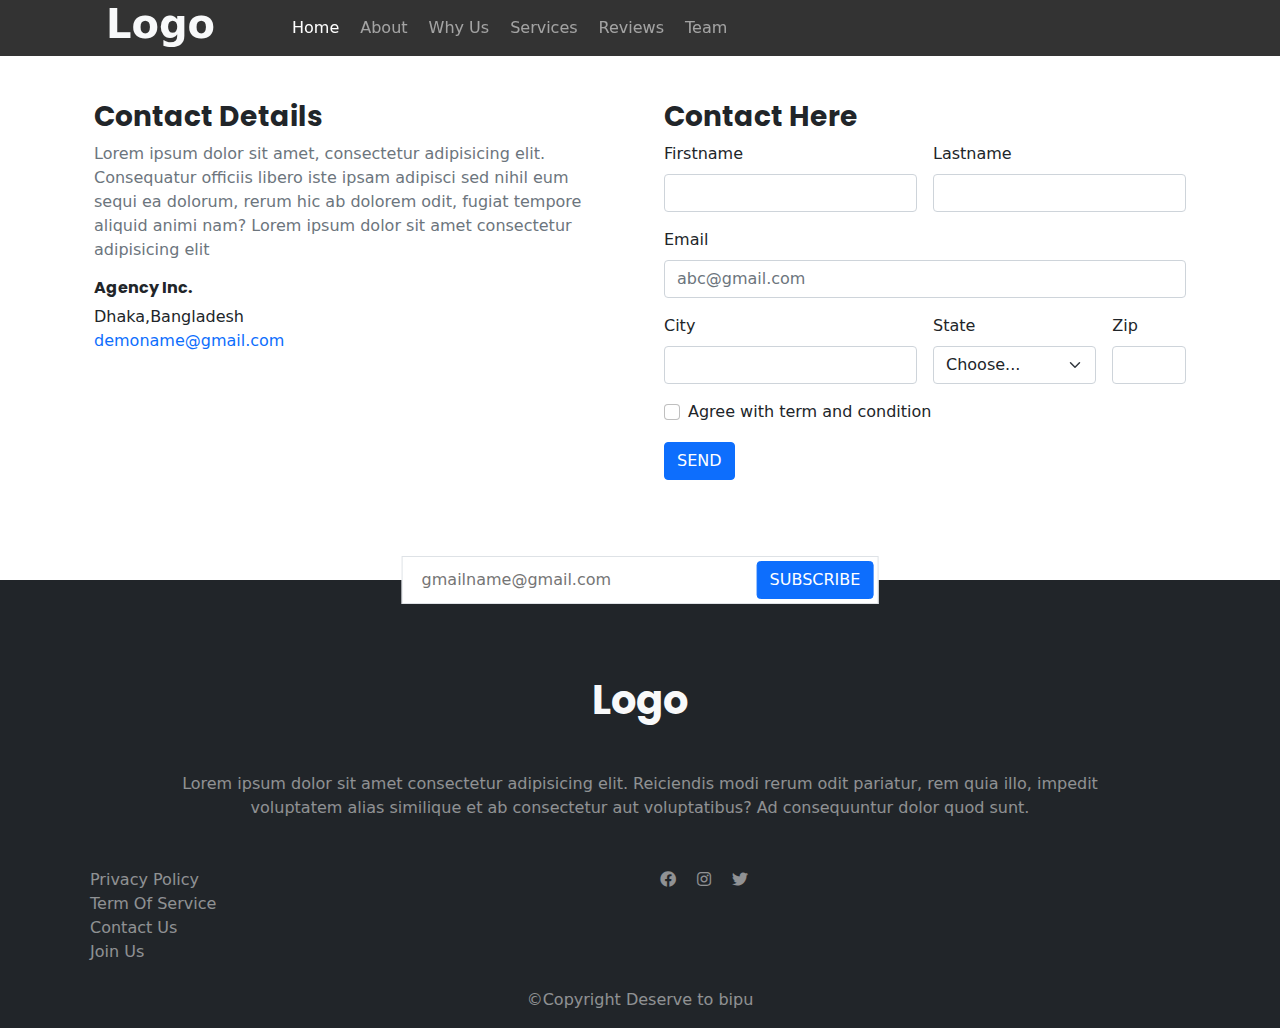
==== contact.html @ a5130b7e "a" ====
<!DOCTYPE html>
<html lang="en">
<head>
    <meta charset="UTF-8">
    <meta http-equiv="X-UA-Compatible" content="IE=edge">
    <meta name="viewport" content="width=device-width, initial-scale=1.0">
    <title>Contact</title>
    <link href="https://use.fontawesome.com/releases/v5.0.6/css/all.css" rel="stylesheet">
    <link rel="stylesheet" href="bootstrap-5.1.3-dist/css/bootstrap.css">
    <script src="bootstrap-5.1.3-dist/js/bootstrap.min.js"></script>
    <link rel="stylesheet" href="assest/css/main.css">
</head>
<body>

    <header class="position-fixed w-100">
        <div class="container">
            <div class="row">
              <div class="col-12">
               <nav class="navbar navbar-expand-lg navbar-dark py-1 py-lg-0">
                 <div class="container">
                       <div class="row w-100 align-items-center">
                         <!-- MENU BAR -->
                         <div class="humburger col-2 d-lg-none">
                           <button class="navbar-toggler" type="button" data-bs-toggle="collapse" data-bs-target="#navbarNav" aria-controls="navbarNav" aria-expanded="false" aria-label="Toggle navigation">
                             <span class="navbar-toggler-icon"></span>
                           </button>
                         </div>
             
                         <!-- LOGO -->
                         <a href="index.html" class="logo col-8 col-lg-2 fw-bold h1 text-center text-lg-start text-light text-decoration-none">Logo</a>
             
                         <!-- LOGIN BUTTON -->
                         <div class="col-2 order-lg-3 text-end">
                           <!-- <button class="btn btn-primary">Contact</button> -->
                         </div>
             
                         <!-- NAV ITEMS -->
                         <div class="nav-items col-lg-8 order-lg-2">
                           <div class="collapse navbar-collapse" id="navbarNav">
                             <ul class="navbar-nav py-3 py-lg-0">
                               <li class="nav-item">
                                 <a class="nav-link active" aria-current="page" href="#">Home</a>
                               </li>
                               <li class="nav-item">
                                 <a class="nav-link" href="index.html#about">About</a>
                               </li>
                               <li class="nav-item">
                                 <a class="nav-link" href="index.html#why-us">Why Us</a>
                               </li>
                               <li class="nav-item">
                                 <a class="nav-link" href="index.html#services">Services</a>
                               </li>
                               <li class="nav-item">
                                 <a class="nav-link" href="index.html#reviews">Reviews</a>
                               </li>
                               <li class="nav-item">
                                 <a class="nav-link" href="index.html#team">Team</a>
                               </li>
                             </ul>
                           </div>
                         </div>
                       </div>
                 </div>
               </nav>           
              </div>
            </div>
        </div>
    </header>

    <section id="contact" class="section-padding">
        <div class="container">
            <div class="row">
                <div class="contact-details col-12 col-md-6 px-4">
                    <h3 class="h3 fw-700"> Contact Details</h3>
                    <p class="text-secondary">Lorem ipsum dolor sit amet, consectetur adipisicing elit. Consequatur officiis libero iste ipsam adipisci sed nihil eum sequi ea dolorum, rerum hic ab dolorem odit, fugiat tempore aliquid animi nam? Lorem ipsum dolor sit amet consectetur adipisicing elit</p>
                    <h6 class="h6 fw-700">Agency Inc.</h6>
                    <p class="m-0">Dhaka,Bangladesh</p>
                    <p class="contact-email text-primary">demoname@gmail.com</p>
                </div>
                <div class="col-12 col-md-6 px-4">
                    <h3 class="h3 fw-700">Contact Here</h3>
                    <form class="row g-3">
                        <div class="col-md-6">
                          <label for="" class="form-label">Firstname</label>
                          <input type="text" class="form-control" id="">
                        </div>
                        <div class="col-md-6">
                          <label for="" class="form-label">Lastname</label>
                          <input type="text" class="form-control" id="">
                        </div>
                        <div class="col-12">
                          <label for="" class="form-label">Email</label>
                          <input type="email" class="form-control" id="" placeholder="abc@gmail.com">
                        </div>
                        <div class="col-md-6">
                          <label for="inputCity" class="form-label">City</label>
                          <input type="text" class="form-control" id="inputCity">
                        </div>
                        <div class="col-md-4">
                          <label for="inputState" class="form-label">State</label>
                          <select id="inputState" class="form-select">
                            <option selected>Choose...</option>
                            <option>...</option>
                          </select>
                        </div>
                        <div class="col-md-2">
                          <label for="inputZip" class="form-label">Zip</label>
                          <input type="text" class="form-control" id="inputZip">
                        </div>
                        <div class="col-12">
                          <div class="form-check">
                            <input class="form-check-input" type="checkbox" id="gridCheck">
                            <label class="form-check-label" for="gridCheck">
                              Agree with term and condition
                            </label>
                          </div>
                        </div>
                        <div class="col-12">
                          <button type="submit" class="btn btn-primary">Send</button>
                        </div>
                      </form>
                </div>
            </div>
        </div>
    </section>

    <footer class=" section-padding">
        <div class="wrapper bg-dark position-relative">
            <div class="container pt-5">
                <div class="row pt-5">
                  <div class="col-12 text-center">
                    <h3 class="fw-700 text-light display-6 mb-5">Logo</h3>
                    <p class="text-white-50 footer-details mb-5">Lorem ipsum dolor sit amet consectetur adipisicing elit. Reiciendis modi rerum odit pariatur, rem quia illo, impedit voluptatem alias similique et ab consectetur aut voluptatibus? Ad consequuntur dolor quod sunt.</p>
                  </div>
                  <div class="col-12">
                    <div class="row">
                      <div class="col-6 d-flex flex-column flex-wrap footer-links">
                        <a href="#" class="text-white-50 fw-500 text-decoration-none px-2">Privacy Policy</a>
                        <a href="#" class="text-white-50 fw-500 text-decoration-none px-2">Term Of Service</a>
                        <a href="#" class="text-white-50 fw-500 text-decoration-none px-2">Contact Us</a>
                        <a href="#" class="text-white-50 fw-500 text-decoration-none px-2">Join Us</a>
                      </div>
                      <div class="col-6 footer-social-links">
                       <a href="#" class="text-white-50 mx-2"><i class="fab fa-facebook"></i></a>
                       <a href="#" class="text-white-50 mx-2"><i class="fab fa-instagram"></i></a>
                       <a href="#" class="text-white-50 mx-2"><i class="fab fa-twitter"></i></a>
                      </div>
                      <div class="col-12 text-center mt-4">
                        <p class="text-white-50">&copy;Copyright Deserve to bipu</p>
                      </div>
                    </div>
                  </div>
                  <div class="subscribe-form border p-1">
                    <form action="subscribe" class="d-flex align-items-center">
                      <input type="text" placeholder="gmailname@gmail.com">
                      <button type="submit" class="btn btn-primary">Subscribe</button>
                    </form>
                  </div>
                </div>
              </div>
        </div>       
    </footer>
</body>
</html>
---- assest/css/main.css ----
@import url('https://fonts.googleapis.com/css2?family=Poppins:wght@300;500;700;900&family=Roboto:wght@300;500;700;900&display=swap');
*{
    margin: 0;
    padding: 0;
    box-sizing: border-box;
    /* font-family: 'Roboto', sans-serif; */
}
/* GLOBAL CLASSES */
h1,h2,h3,h4,h5,h6 {
    font-family: 'Poppins', sans-serif;
}
img {
    width: 100%;
    height: 100%;
    object-fit: cover;
}
.fw-500{
    font-weight: 500;
}
.fw-700{
    font-weight: 700;
}
.fw-900 {
    font-weight: 900;
}
.fs-7 {
    font-size: 0.8rem;
}
.btn {
    font-weight: 500;
    text-transform: uppercase;
}
.n-mt-5 {
    margin-top: -3rem;
}
.section-padding {
    padding-top: 100px;
}
.text-wheat {
    color: wheat !important;
}

/*  HEADER */
header {
    z-index: 1000;
    backdrop-filter: blur(25px);
    background-color: rgba(0,0,0,0.8) !important;
}
.navbar-light .navbar-nav .nav-link {
    color: wheat;
}
.navbar-light .navbar-nav .nav-link:hover {
    color: lightblue;
}
.navbar-light .navbar-nav .nav-link.active {
    color: lightblue !important;
}
.nav-item {
    margin-right: 5px;
}
.navbar-dark .navbar-toggler-icon {
    background-image: url("data:image/svg+xml,%3csvg xmlns='http://www.w3.org/2000/svg' viewBox='0 0 30 30'%3e%3cpath stroke='blue' stroke-linecap='round' stroke-miterlimit='10' stroke-width='2' d='M4 7h22M4 15h22M4 23h22'/%3e%3c/svg%3e");
}
.navbar-dark .navbar-toggler {
    border-color: rgba(0, 0, 255,0.3);
}


/* HERO BANNER */
#hero-section {
    height: 100vh;
    max-height: 1000px;
    background: lightcyan;
}

/*  ABOUT US*/
.about-image {
    height: 200px;
    padding: 10px;
}
.about-image img {
    border-radius: 10px;
    border: 1px solid lightgray;
}

/* WHY US  */
.why-us-image span {
    position: absolute;
    left: 50%;
    transform: translateX(-50%);
    bottom: 15px;
    background: black;
    color: white;
    padding: 5px 15px;
    width: 70%;
    text-align: center;
    font-size: 20px;
    font-weight: 700;
    border-radius: 5px;
}
.why-us-image:hover span{
    background:red ;
}



/* SERVICE BOX */
.service-box-image img {
    height: 80px;
    width: 80px;
    background: rgba(2,26,238,0.1);
    border-radius: 30%;
    padding: 15px;
}



/* TESTIMONIAL */
.testimonials{
    padding-bottom: 50px;
}
.author {
    height: 350px;
    padding: 0px 50px;
    display: flex;
    flex-direction: column;
    justify-content: center;
}
.carousel-control-prev-icon , 
.carousel-control-next-icon {
    background-color: blue;
    padding: 25px;
    border-radius: 5px;
    display: inline-block;
}
.carousel-control-prev ,
.carousel-control-next {
    display: none;
}
.carousel-indicators {
    margin-bottom: 0px;
    bottom: -35px;
}
.carousel-indicators [data-bs-target] {
    background-color: blue;
}
/* .author-image img {
    height: 70px;
    width: 70px;
} */



/* TEAM */
.team-image img {
    height: 150px;
    width: 150px;
    border-radius: 50%;
}

/* FOOTER */
.footer-details {
    padding: 0px 20px;
}
.footer-links a:hover ,
.footer-social-links a:hover {
    text-decoration: underline !important;
    color: white !important;
    transition: 0.3s;
}
.subscribe-form {
    position: absolute;
    left: 50%;
    transform: translate(-50% , -50%);
    background: white;
    width: auto;
    top: 0;
}
.subscribe-form input {
    outline: none;
    border: none;
    background: transparent;
    padding-left: 15px;
    width: 350px;
    /* height: 45px; */
}


/* MEDIA QUARIES */



@media (min-width: 576px) { 
    .hero-heading , .hero-pera {
        padding:0px;
    }
    .carousel-control-prev {
        display: inline-block;
        left: -100px;
 }
    .carousel-control-next {
        display: inline-block;
        right: -100px;
 }
    .testimonials {
        padding: 0px 80px;
    }

}
@media (min-width: 768px) { 
    .footer-details {
        padding: 0px 100px;
    }    
 }

@media (min-width: 992px) { 
    .hero-heading , .hero-pera {
        padding: 0px 100px;
    }    
    .testimonials {
        padding: 0px 200px;
    }  
 }
@media (min-width: 1200px) { 
    /* .author-image img {
        height: 100px;
        width: 100px;
    }   */

 }
@media (min-width: 1400px) {

}
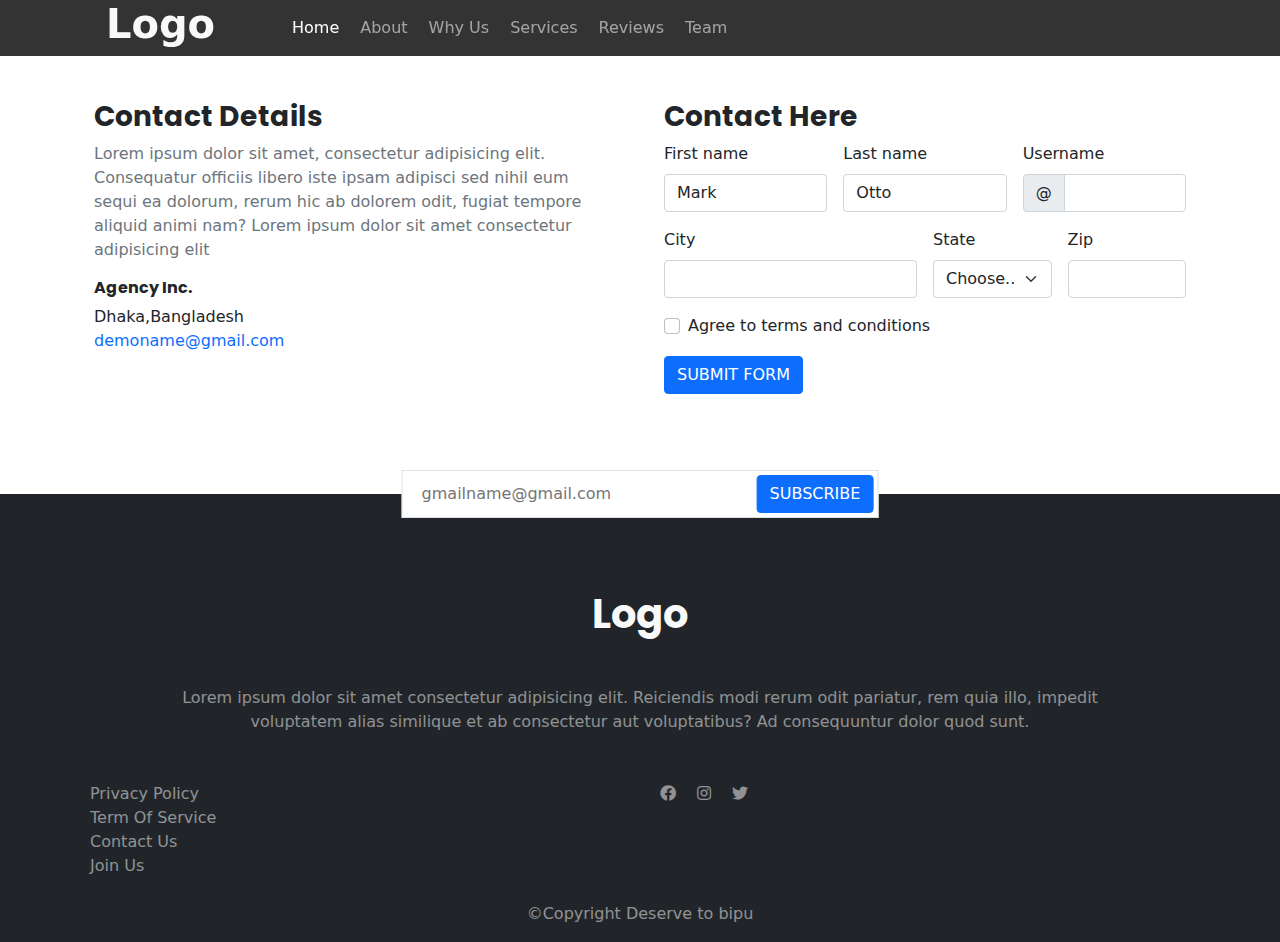
==== commit 254ff0fa: "1" ====
--- a/contact.html
+++ b/contact.html
@@ -7,7 +7,6 @@
     <title>Contact</title>
     <link href="https://use.fontawesome.com/releases/v5.0.6/css/all.css" rel="stylesheet">
     <link rel="stylesheet" href="bootstrap-5.1.3-dist/css/bootstrap.css">
-    <script src="bootstrap-5.1.3-dist/js/bootstrap.min.js"></script>
     <link rel="stylesheet" href="assest/css/main.css">
 </head>
 <body>
@@ -79,46 +78,70 @@
                 </div>
                 <div class="col-12 col-md-6 px-4">
                     <h3 class="h3 fw-700">Contact Here</h3>
-                    <form class="row g-3">
-                        <div class="col-md-6">
-                          <label for="" class="form-label">Firstname</label>
-                          <input type="text" class="form-control" id="">
+                    <form class="row g-3 needs-validation" novalidate>
+                      <div class="col-md-4">
+                        <label for="validationCustom01" class="form-label">First name</label>
+                        <input type="text" class="form-control" id="validationCustom01" value="Mark" required>
+                        <div class="valid-feedback">
+                          Looks good!
                         </div>
-                        <div class="col-md-6">
-                          <label for="" class="form-label">Lastname</label>
-                          <input type="text" class="form-control" id="">
+                      </div>
+                      <div class="col-md-4">
+                        <label for="validationCustom02" class="form-label">Last name</label>
+                        <input type="text" class="form-control" id="validationCustom02" value="Otto" required>
+                        <div class="valid-feedback">
+                          Looks good!
                         </div>
-                        <div class="col-12">
-                          <label for="" class="form-label">Email</label>
-                          <input type="email" class="form-control" id="" placeholder="abc@gmail.com">
-                        </div>
-                        <div class="col-md-6">
-                          <label for="inputCity" class="form-label">City</label>
-                          <input type="text" class="form-control" id="inputCity">
-                        </div>
-                        <div class="col-md-4">
-                          <label for="inputState" class="form-label">State</label>
-                          <select id="inputState" class="form-select">
-                            <option selected>Choose...</option>
-                            <option>...</option>
-                          </select>
-                        </div>
-                        <div class="col-md-2">
-                          <label for="inputZip" class="form-label">Zip</label>
-                          <input type="text" class="form-control" id="inputZip">
-                        </div>
-                        <div class="col-12">
-                          <div class="form-check">
-                            <input class="form-check-input" type="checkbox" id="gridCheck">
-                            <label class="form-check-label" for="gridCheck">
-                              Agree with term and condition
-                            </label>
+                      </div>
+                      <div class="col-md-4">
+                        <label for="validationCustomUsername" class="form-label">Username</label>
+                        <div class="input-group has-validation">
+                          <span class="input-group-text" id="inputGroupPrepend">@</span>
+                          <input type="text" class="form-control" id="validationCustomUsername" aria-describedby="inputGroupPrepend" required>
+                          <div class="invalid-feedback">
+                            Please choose a username.
                           </div>
                         </div>
-                        <div class="col-12">
-                          <button type="submit" class="btn btn-primary">Send</button>
+                      </div>
+                      <div class="col-md-6">
+                        <label for="validationCustom03" class="form-label">City</label>
+                        <input type="text" class="form-control" id="validationCustom03" required>
+                        <div class="invalid-feedback">
+                          Please provide a valid city.
                         </div>
-                      </form>
+                      </div>
+                      <div class="col-md-3">
+                        <label for="validationCustom04" class="form-label">State</label>
+                        <select class="form-select" id="validationCustom04" required>
+                          <option selected disabled value="">Choose...</option>
+                          <option>...</option>
+                        </select>
+                        <div class="invalid-feedback">
+                          Please select a valid state.
+                        </div>
+                      </div>
+                      <div class="col-md-3">
+                        <label for="validationCustom05" class="form-label">Zip</label>
+                        <input type="text" class="form-control" id="validationCustom05" required>
+                        <div class="invalid-feedback">
+                          Please provide a valid zip.
+                        </div>
+                      </div>
+                      <div class="col-12">
+                        <div class="form-check">
+                          <input class="form-check-input" type="checkbox" value="" id="invalidCheck" required>
+                          <label class="form-check-label" for="invalidCheck">
+                            Agree to terms and conditions
+                          </label>
+                          <div class="invalid-feedback">
+                            You must agree before submitting.
+                          </div>
+                        </div>
+                      </div>
+                      <div class="col-12">
+                        <button class="btn btn-primary" type="submit">Submit form</button>
+                      </div>
+                    </form>
                 </div>
             </div>
         </div>
@@ -151,7 +174,7 @@
                     </div>
                   </div>
                   <div class="subscribe-form border p-1">
-                    <form action="subscribe" class="d-flex align-items-center">
+                    <form action="" class="d-flex align-items-center">
                       <input type="text" placeholder="gmailname@gmail.com">
                       <button type="submit" class="btn btn-primary">Subscribe</button>
                     </form>
@@ -160,5 +183,7 @@
               </div>
         </div>       
     </footer>
+<script src="bootstrap-5.1.3-dist/js/bootstrap.min.js"></script>
+<script src="assest/js/main.js"></script>
 </body>
 </html>--- a/assest/css/main.css
+++ b/assest/css/main.css
@@ -39,7 +39,9 @@
 .text-wheat {
     color: wheat !important;
 }
-
+.gx-0{
+--bs-gutter-x:0 !important;
+}
 /*  HEADER */
 header {
     z-index: 1000;
